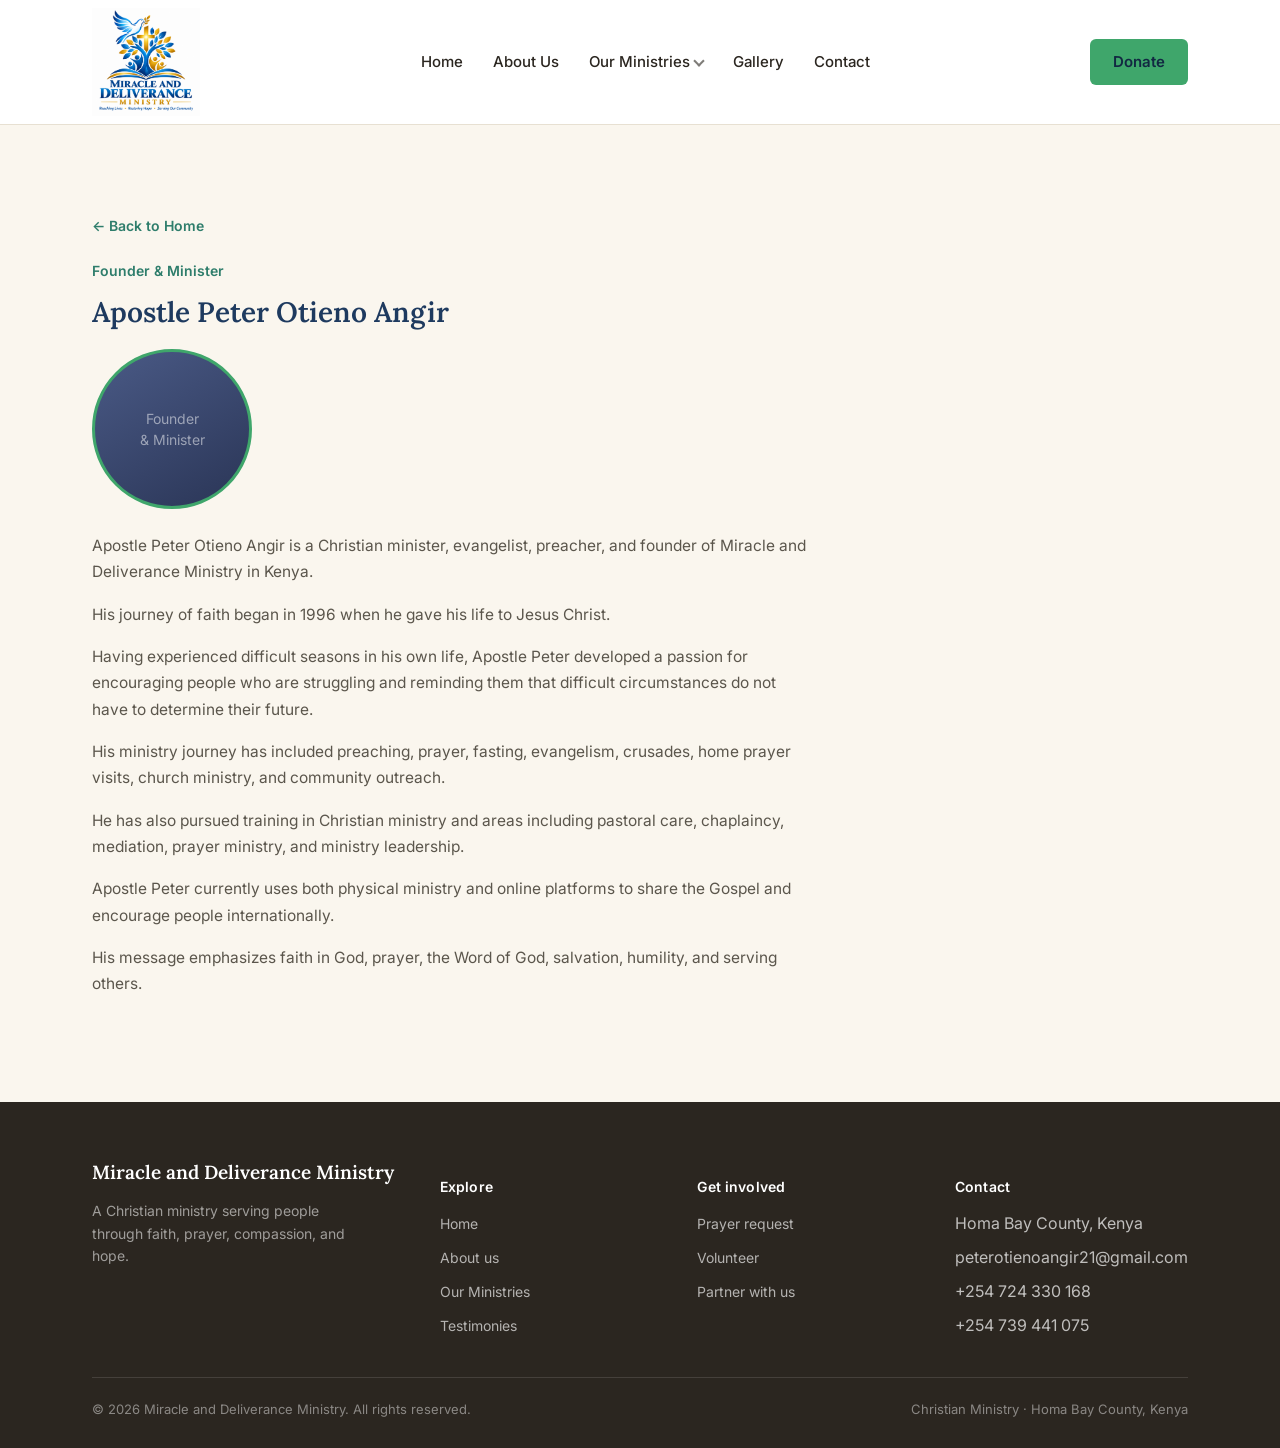
==== founder.html @ 4bcf3d2a "Create ministry website Co-authored-by: Copilot <223556219+Copilot@users.noreply.github.com>" ====
<!DOCTYPE html>
<html lang="en">
<head>
<meta charset="UTF-8">
<meta name="viewport" content="width=device-width, initial-scale=1.0">
<title>Apostle Peter Otieno Angir — Miracle and Deliverance Ministry</title>
<link rel="preconnect" href="https://fonts.googleapis.com">
<link href="https://fonts.googleapis.com/css2?family=Lora:ital,wght@0,500;0,600;0,700;1,500&family=Inter:wght@400;500;600;700&display=swap" rel="stylesheet">
<link rel="stylesheet" href="style.css">
<style>
  :root{
    --indigo:#1E3A5F;
    --indigo-deep:#122842;
    --green:#3FA66B;
    --green-deep:#2E7F52;
    --teal:#2E7D6B;
    --ivory:#FAF6EE;
    --paper:#FFFFFF;
    --ink:#2B2620;
    --ink-soft:#5B564C;
    --line:#E7E0D2;
    --radius-s:6px;
    --radius-m:10px;
    --maxw:1160px;
  }
  *{box-sizing:border-box;}
  html{scroll-behavior:smooth;}
  body{
    margin:0;
    font-family:'Inter',sans-serif;
    color:var(--ink);
    background:var(--ivory);
    line-height:1.5;
  }
  h1,h2,h3{
    font-family:'Lora',serif;
    margin:0;
    color:var(--indigo);
    font-weight:600;
  }
  a{color:inherit;text-decoration:none;}
  img{max-width:100%;display:block;}
  .wrap{max-width:var(--maxw);margin:0 auto;padding:0 32px;}
  :focus-visible{outline:3px solid var(--green-deep);outline-offset:2px;}
  header{
    background:var(--paper);
    border-bottom:1px solid var(--line);
    position:sticky;top:0;z-index:50;
  }
  .header-inner{
    display:flex;align-items:center;justify-content:space-between;
    padding:8px 32px;max-width:var(--maxw);margin:0 auto;
  }
  .brand{display:flex;align-items:center;gap:12px;}
  .brand-logo{height:108px;width:auto;flex-shrink:0;}
  .brand-mark{
    width:42px;height:42px;border-radius:50%;
    background:conic-gradient(from 210deg,var(--indigo),var(--green),var(--indigo));
    display:flex;align-items:center;justify-content:center;
    color:#fff;font-family:'Lora',serif;font-weight:700;font-size:15px;
    flex-shrink:0;
  }
  .brand-name{
    font-family:'Lora',serif;font-weight:600;font-size:19px;color:var(--indigo);
    line-height:1.2;
  }
  .brand-name span{display:block;font-family:'Inter',sans-serif;font-weight:500;font-size:12px;color:var(--ink-soft);letter-spacing:.02em;}
  nav{display:flex;align-items:center;gap:6px;}
  nav ul{list-style:none;display:flex;gap:2px;margin:0;padding:0;}
  nav li{position:relative;}
  nav a.nav-link{
    display:flex;align-items:center;gap:5px;
    padding:10px 14px;border-radius:var(--radius-s);
    font-size:15px;font-weight:500;color:var(--ink);
    transition:background .15s ease, color .15s ease;
  }
  nav a.nav-link:hover{background:var(--ivory);color:var(--indigo);}
  nav .active{color:var(--indigo);font-weight:600;}
  nav .active::after{
    content:"";position:absolute;left:14px;right:14px;bottom:2px;height:2px;background:var(--green);
  }
  nav .caret{width:8px;height:8px;border-right:2px solid currentColor;border-bottom:2px solid currentColor;transform:rotate(45deg);margin-top:-3px;opacity:.6;}
  .dropdown{position:relative;}
  .dropdown-menu{
    position:absolute;top:calc(100% + 6px);left:0;
    background:var(--paper);border:1px solid var(--line);border-radius:var(--radius-m);
    box-shadow:0 12px 28px rgba(30,42,74,.12);
    min-width:200px;padding:6px;
    opacity:0;visibility:hidden;transform:translateY(-6px);
    transition:opacity .15s ease, transform .15s ease, visibility .15s;
  }
  .dropdown:hover .dropdown-menu,.dropdown:focus-within .dropdown-menu{
    opacity:1;visibility:visible;transform:translateY(0);
  }
  .dropdown-menu a{
    display:block;padding:9px 12px;border-radius:6px;font-size:14.5px;color:var(--ink);
  }
  .dropdown-menu a:hover{background:var(--ivory);color:var(--indigo);}
  .btn{
    display:inline-flex;align-items:center;justify-content:center;gap:8px;
    padding:11px 22px;border-radius:var(--radius-s);
    font-family:'Inter',sans-serif;font-weight:600;font-size:15px;
    border:1.5px solid transparent;cursor:pointer;
    transition:transform .12s ease, box-shadow .12s ease, background .15s ease;
    white-space:nowrap;
  }
  .btn:active{transform:translateY(1px);}
  .btn-primary{background:var(--green);color:var(--indigo-deep);}
  .btn-primary:hover{background:var(--green-deep);}
  .btn-outline{background:transparent;border-color:var(--indigo);color:var(--indigo);}
  .btn-outline:hover{background:var(--indigo);color:#fff;}
  .btn-outline-light{background:transparent;border-color:rgba(255,255,255,.7);color:#fff;}
  .btn-outline-light:hover{background:rgba(255,255,255,.12);}
  .btn-ghost{background:transparent;color:var(--indigo);padding:11px 6px;font-weight:600;}
  .btn-ghost:hover{color:var(--green-deep);}
  .btn-ghost .arrow{transition:transform .15s ease;}
  .btn-ghost:hover .arrow{transform:translateX(3px);}
  .header-cta{display:flex;align-items:center;gap:18px;}
  section{padding:88px 0;}
  .section-head{
    display:flex;justify-content:space-between;align-items:flex-end;gap:24px;
    margin-bottom:44px;flex-wrap:wrap;
  }
  .section-head h2{font-size:32px;}
  .section-head p{color:var(--ink-soft);font-size:16px;margin-top:8px;max-width:480px;}
  .kicker{color:var(--teal);font-weight:600;font-size:14px;margin-bottom:10px;}
  footer{background:var(--ink);color:rgba(255,255,255,.7);padding:56px 0 28px;}
  .footer-grid{
    display:grid;grid-template-columns:1.4fr 1fr 1fr 1fr;gap:32px;margin-bottom:40px;
  }
  .footer-brand h3{color:#fff;font-size:19px;margin-bottom:10px;}
  .footer-brand p{font-size:14px;line-height:1.6;max-width:280px;color:rgba(255,255,255,.55);}
  .footer-col h4{color:#fff;font-family:'Inter',sans-serif;font-size:14px;font-weight:600;margin-bottom:14px;letter-spacing:.01em;}
  .footer-col ul{list-style:none;margin:0;padding:0;display:flex;flex-direction:column;gap:10px;}
  .footer-col a{font-size:14px;color:rgba(255,255,255,.65);}
  .footer-col a:hover{color:var(--green);}
  .social-row{display:flex;gap:10px;margin-top:16px;}
  .social-row a{
    width:34px;height:34px;border-radius:50%;background:rgba(255,255,255,.08);
    display:flex;align-items:center;justify-content:center;
  }
  .social-row svg{width:16px;height:16px;stroke:#fff;}
  .footer-bottom{
    border-top:1px solid rgba(255,255,255,.12);padding-top:22px;
    display:flex;justify-content:space-between;font-size:13px;color:rgba(255,255,255,.45);flex-wrap:wrap;gap:10px;
  }
  .founder-bio{max-width:720px;}
  .founder-bio p{margin-bottom:16px;font-size:15.5px;line-height:1.7;color:var(--ink-soft);}
  .founder-bio h2{margin-bottom:16px;font-size:28px;}
  .founder-photo{
    width:160px;height:160px;border-radius:50%;
    background:linear-gradient(150deg,#4a5a86,#2a3556);
    display:flex;align-items:center;justify-content:center;
    color:rgba(255,255,255,.5);font-size:14px;text-align:center;margin-bottom:24px;
    border:3px solid var(--green);
  }
  .back-link{display:inline-block;margin-bottom:24px;font-size:14px;color:var(--teal);font-weight:600;}
  .back-link:hover{color:var(--green-deep);}
  @media (max-width:980px){
    nav ul{display:none;}
    .footer-grid{grid-template-columns:1fr 1fr;}
  }
  @media (max-width:640px){
    .header-inner{padding:14px 20px;}
    .wrap{padding-left:20px;padding-right:20px;}
    section{padding:56px 0;}
    .footer-grid{grid-template-columns:1fr;}
  }
</style>
</head>
<body>

<header>
  <div class="header-inner">
    <div class="brand">
      <img src="[data-uri]... (line truncated to 2000 chars)" alt="MDM Logo">
    </div>
    <nav aria-label="Primary">
      <ul>
        <li><a class="nav-link" href="index.html">Home</a></li>
        <li><a class="nav-link" href="about.html">About Us</a></li>
        <li class="dropdown">
          <a class="nav-link" href="ministries.html" aria-haspopup="true">Our Ministries <span class="caret"></span></a>
          <div class="dropdown-menu">
            <a href="ministries.html#evangelism">Evangelism</a>
            <a href="ministries.html#prayer">Prayer Ministry</a>
            <a href="ministries.html#community">Community Outreach</a>
            <a href="ministries.html#youth">Youth Ministry</a>
            <a href="ministries.html#music">Music Ministry</a>
            <a href="ministries.html#online">Online Evangelism</a>
            <a href="ministries.html#pastoral">Pastoral Care</a>
            <a href="ministries.html#new-beginning">New Beginning</a>
          </div>
        </li>
        <li><a class="nav-link active" href="founder.html">Apostle Peter</a></li>
        <li><a class="nav-link" href="testimonies.html">Testimonies</a></li>
        <li><a class="nav-link" href="index.html#values">Our Values</a></li>
        <li><a class="nav-link" href="prayer.html">Prayer Request</a></li>
        <li><a class="nav-link" href="index.html#contact">Contact</a></li>
      </ul>
    </nav>
    <div class="header-cta">
      <a href="prayer.html" class="btn btn-primary">Prayer Request</a>
    </div>
  </div>
</header>

<section>
  <div class="wrap">
    <a href="index.html" class="back-link">← Back to Home</a>
    <div class="founder-bio">
      <div class="kicker">Founder &amp; Minister</div>
      <h2>Apostle Peter Otieno Angir</h2>
      <div class="founder-photo">Founder<br>&amp; Minister</div>
      <p>Apostle Peter Otieno Angir is a Christian minister, evangelist, preacher, and founder of Miracle and Deliverance Ministry in Kenya.</p>
      <p>His journey of faith began in 1996 when he gave his life to Jesus Christ.</p>
      <p>Having experienced difficult seasons in his own life, Apostle Peter developed a passion for encouraging people who are struggling and reminding them that difficult circumstances do not have to determine their future.</p>
      <p>His ministry journey has included preaching, prayer, fasting, evangelism, crusades, home prayer visits, church ministry, and community outreach.</p>
      <p>He has also pursued training in Christian ministry and areas including pastoral care, chaplaincy, mediation, prayer ministry, and ministry leadership.</p>
      <p>Apostle Peter currently uses both physical ministry and online platforms to share the Gospel and encourage people internationally.</p>
      <p>His message emphasizes faith in God, prayer, the Word of God, salvation, humility, and serving others.</p>
    </div>
  </div>
</section>

<footer id="contact">
  <div class="wrap">
    <div class="footer-grid">
      <div class="footer-brand">
        <h3>Miracle and Deliverance Ministry</h3>
        <p>A Christian ministry based in Homa Bay County, Kenya, founded by Apostle Peter Otieno Angir. We share the Gospel, encourage people in their faith, and serve vulnerable communities through prayer, outreach, and practical assistance.</p>
        <div class="social-row">
          <a href="#" aria-label="Facebook"><svg viewBox="0 0 24 24" fill="none" stroke-width="1.8"><path d="M18 2h-3a5 5 0 0 0-5 5v3H7v4h3v8h4v-8h3l1-4h-4V7a1 1 0 0 1 1-1h3z"/></svg></a>
          <a href="#" aria-label="TikTok"><svg viewBox="0 0 24 24" fill="none" stroke-width="1.8"><path d="M9 12a4 4 0 1 0 4 4V4a5 5 0 0 0 5 5"/></svg></a>
          <a href="#" aria-label="YouTube"><svg viewBox="0 0 24 24" fill="none" stroke-width="1.8"><path d="M22 12s0-3.2-.4-4.7a2.9 2.9 0 0 0-2-2C17.9 5 12 5 12 5s-5.9 0-7.6.3a2.9 2.9 0 0 0-2 2C2 8.8 2 12 2 12s0 3.2.4 4.7a2.9 2.9 0 0 0 2 2C6.1 19 12 19 12 19s5.9 0 7.6-.3a2.9 2.9 0 0 0 2-2C22 15.2 22 12 22 12z"/><path d="M10 9l5 3-5 3z"/></svg></a>
          <a href="#" aria-label="Instagram"><svg viewBox="0 0 24 24" fill="none" stroke-width="1.8"><rect x="2" y="2" width="20" height="20" rx="5"/><path d="M16 11.37A4 4 0 1 1 12.63 8 4 4 0 0 1 16 11.37z"/><line x1="17.5" y1="6.5" x2="17.51" y2="6.5"/></svg></a>
          <a href="#" aria-label="Email"><svg viewBox="0 0 24 24" fill="none" stroke-width="1.8"><rect x="2" y="4" width="20" height="16" rx="2"/><path d="M2 6l10 7 10-7"/></svg></a>
        </div>
      </div>
      <div class="footer-col">
        <h4>Explore</h4>
        <ul>
          <li><a href="index.html">Home</a></li>
          <li><a href="about.html">About us</a></li>
          <li><a href="ministries.html">Our Ministries</a></li>
          <li><a href="testimonies.html">Testimonies</a></li>
        </ul>
      </div>
      <div class="footer-col">
        <h4>Get involved</h4>
        <ul>
          <li><a href="prayer.html">Prayer request</a></li>
          <li><a href="#">Volunteer</a></li>
          <li><a href="#">Partner with us</a></li>
        </ul>
      </div>
      <div class="footer-col">
        <h4>Contact</h4>
        <ul>
          <li>Homa Bay County, Kenya</li>
          <li>peterotienoangir21@gmail.com</li>
          <li>+254 724 330 168</li>
          <li>+254 739 441 075</li>
        </ul>
      </div>
    </div>
    <div class="footer-bottom">
      <span>© 2026 Miracle and Deliverance Ministry. All rights reserved.</span>
      <span>Christian Ministry · Homa Bay County, Kenya</span>
    </div>
  </div>
</footer>
<script src="template.js"></script>
</body>
</html>
---- style.css ----
:root{
  --indigo:#1E3A5F;
  --indigo-deep:#122842;
  --green:#3FA66B;
  --green-deep:#2E7F52;
  --teal:#2E7D6B;
  --ivory:#FAF6EE;
  --paper:#FFFFFF;
  --ink:#2B2620;
  --ink-soft:#5B564C;
  --line:#E7E0D2;
  --radius-s:6px;
  --radius-m:10px;
  --maxw:1160px;
}
*{box-sizing:border-box;}
html{scroll-behavior:smooth;}
body{
  margin:0;
  font-family:'Inter',sans-serif;
  color:var(--ink);
  background:var(--ivory);
  line-height:1.5;
}
h1,h2,h3{
  font-family:'Lora',serif;
  margin:0;
  color:var(--indigo);
  font-weight:600;
}
a{color:inherit;text-decoration:none;}
img{max-width:100%;display:block;}
.wrap{max-width:var(--maxw);margin:0 auto;padding:0 32px;}
:focus-visible{outline:3px solid var(--green-deep);outline-offset:2px;}
header{
  background:var(--paper);
  border-bottom:1px solid var(--line);
  position:sticky;top:0;z-index:50;
}
.header-inner{
  display:flex;align-items:center;justify-content:space-between;
  padding:8px 32px;max-width:var(--maxw);margin:0 auto;
}
.brand{display:flex;align-items:center;gap:12px;}
.brand-logo{display:none;}
.brand::before{
  content:"";
  display:block;
  width:108px;
  height:108px;
  flex-shrink:0;
  background:url("log.png") center/contain no-repeat;
}
.brand-mark{
  width:42px;height:42px;border-radius:50%;
  background:conic-gradient(from 210deg,var(--indigo),var(--green),var(--indigo));
  display:flex;align-items:center;justify-content:center;
  color:#fff;font-family:'Lora',serif;font-weight:700;font-size:15px;
  flex-shrink:0;
}
.brand-name{
  font-family:'Lora',serif;font-weight:600;font-size:19px;color:var(--indigo);
  line-height:1.2;
}
.brand-name span{display:block;font-family:'Inter',sans-serif;font-weight:500;font-size:12px;color:var(--ink-soft);letter-spacing:.02em;}
nav{display:flex;align-items:center;gap:6px;}
nav ul{list-style:none;display:flex;gap:2px;margin:0;padding:0;}
nav li{position:relative;}
nav a.nav-link{
  display:flex;align-items:center;gap:5px;
  padding:10px 14px;border-radius:var(--radius-s);
  font-size:15px;font-weight:500;color:var(--ink);
  transition:background .15s ease, color .15s ease;
}
nav a.nav-link:hover{background:var(--ivory);color:var(--indigo);}
nav .active{color:var(--indigo);font-weight:600;}
nav .active::after{
  content:"";position:absolute;left:14px;right:14px;bottom:2px;height:2px;background:var(--green);
}
nav .caret{width:8px;height:8px;border-right:2px solid currentColor;border-bottom:2px solid currentColor;transform:rotate(45deg);margin-top:-3px;opacity:.6;}
.dropdown{position:relative;}
.dropdown-menu{
  position:absolute;top:calc(100% + 6px);left:0;
  background:var(--paper);border:1px solid var(--line);border-radius:var(--radius-m);
  box-shadow:0 12px 28px rgba(30,42,74,.12);
  min-width:200px;padding:6px;
  opacity:0;visibility:hidden;transform:translateY(-6px);
  transition:opacity .15s ease, transform .15s ease, visibility .15s;
}
.dropdown:hover .dropdown-menu,.dropdown:focus-within .dropdown-menu{
  opacity:1;visibility:visible;transform:translateY(0);
}
.dropdown-menu a{
  display:block;padding:9px 12px;border-radius:6px;font-size:14.5px;color:var(--ink);
}
.dropdown-menu a:hover{background:var(--ivory);color:var(--indigo);}
.btn{
  display:inline-flex;align-items:center;justify-content:center;gap:8px;
  padding:11px 22px;border-radius:var(--radius-s);
  font-family:'Inter',sans-serif;font-weight:600;font-size:15px;
  border:1.5px solid transparent;cursor:pointer;
  transition:transform .12s ease, box-shadow .12s ease, background .15s ease;
  white-space:nowrap;
}
.btn:active{transform:translateY(1px);}
.btn-primary{background:var(--green);color:var(--indigo-deep);}
.btn-primary:hover{background:var(--green-deep);}
.btn-outline{background:transparent;border-color:var(--indigo);color:var(--indigo);}
.btn-outline:hover{background:var(--indigo);color:#fff;}
.btn-outline-light{background:transparent;border-color:rgba(255,255,255,.7);color:#fff;}
.btn-outline-light:hover{background:rgba(255,255,255,.12);}
.btn-ghost{background:transparent;color:var(--indigo);padding:11px 6px;font-weight:600;}
.btn-ghost:hover{color:var(--green-deep);}
.btn-ghost .arrow{transition:transform .15s ease;}
.btn-ghost:hover .arrow{transform:translateX(3px);}
.header-cta{display:flex;align-items:center;gap:18px;}
.menu-toggle{display:none;}
.sr-only{
  position:absolute;width:1px;height:1px;padding:0;margin:-1px;
  overflow:hidden;clip:rect(0,0,0,0);white-space:nowrap;border:0;
}
section{padding:88px 0;}
.section-head{
  display:flex;justify-content:space-between;align-items:flex-end;gap:24px;
  margin-bottom:44px;flex-wrap:wrap;
}
.section-head h2{font-size:32px;}
.section-head p{color:var(--ink-soft);font-size:16px;margin-top:8px;max-width:480px;}
.kicker{color:var(--teal);font-weight:600;font-size:14px;margin-bottom:10px;}
footer{background:var(--ink);color:rgba(255,255,255,.7);padding:56px 0 28px;}
.footer-grid{
  display:grid;grid-template-columns:1.4fr 1fr 1fr 1fr;gap:32px;margin-bottom:40px;
}
.footer-brand h3{color:#fff;font-size:19px;margin-bottom:10px;}
.footer-brand p{font-size:14px;line-height:1.6;max-width:280px;color:rgba(255,255,255,.55);}
.footer-col h4{color:#fff;font-family:'Inter',sans-serif;font-size:14px;font-weight:600;margin-bottom:14px;letter-spacing:.01em;}
.footer-col ul{list-style:none;margin:0;padding:0;display:flex;flex-direction:column;gap:10px;}
.footer-col a{font-size:14px;color:rgba(255,255,255,.65);}
.footer-col a:hover{color:var(--green);}
.social-row{display:flex;gap:10px;margin-top:16px;}
.social-row a{
  width:34px;height:34px;border-radius:50%;background:rgba(255,255,255,.08);
  display:flex;align-items:center;justify-content:center;
}
.social-row svg{width:16px;height:16px;stroke:#fff;}
.footer-bottom{
  border-top:1px solid rgba(255,255,255,.12);padding-top:22px;
  display:flex;justify-content:space-between;font-size:13px;color:rgba(255,255,255,.45);flex-wrap:wrap;gap:10px;
}
.back-link{display:inline-block;margin-bottom:24px;font-size:14px;color:var(--teal);font-weight:600;}
.back-link:hover{color:var(--green-deep);}
@media (max-width:980px){
  .header-inner{position:relative;}
  nav ul{display:flex;}
  .menu-toggle{
    display:inline-flex;flex-direction:column;justify-content:center;gap:4px;
    width:44px;height:44px;padding:9px;border:1px solid var(--line);
    border-radius:var(--radius-s);background:var(--paper);color:var(--indigo);
    cursor:pointer;
  }
  .menu-toggle > span:not(.sr-only){
    display:block;width:24px;height:2px;background:currentColor;
    transition:transform .15s ease, opacity .15s ease;
  }
  .menu-open .menu-toggle > span:nth-child(1){transform:translateY(6px) rotate(45deg);}
  .menu-open .menu-toggle > span:nth-child(2){opacity:0;}
  .menu-open .menu-toggle > span:nth-child(3){transform:translateY(-6px) rotate(-45deg);}
  header nav{
    position:absolute;top:100%;left:0;right:0;
    background:var(--paper);border-top:1px solid var(--line);
    box-shadow:0 12px 28px rgba(30,42,74,.12);
  }
  header nav ul{
    display:none;flex-direction:column;gap:0;margin:0;padding:8px 20px 16px;
  }
  .menu-open nav ul{display:flex;}
  header nav li{width:100%;}
  header nav a.nav-link{padding:12px 10px;}
  header nav .active::after{left:10px;right:auto;width:32px;bottom:5px;}
  header nav .dropdown-menu{
    position:static;min-width:0;margin:0 0 4px 12px;
    padding:0 0 0 8px;border:0;border-left:2px solid var(--line);
    border-radius:0;box-shadow:none;opacity:1;visibility:visible;
    transform:none;
  }
  header nav .dropdown-menu a{padding:8px 12px;}
  .header-cta{margin-left:auto;margin-right:10px;}
  .footer-grid{grid-template-columns:1fr 1fr;}
}
@media (max-width:640px){
  .header-inner{padding:14px 20px;}
  .wrap{padding-left:20px;padding-right:20px;}
  section{padding:56px 0;}
  .footer-grid{grid-template-columns:1fr;}
}
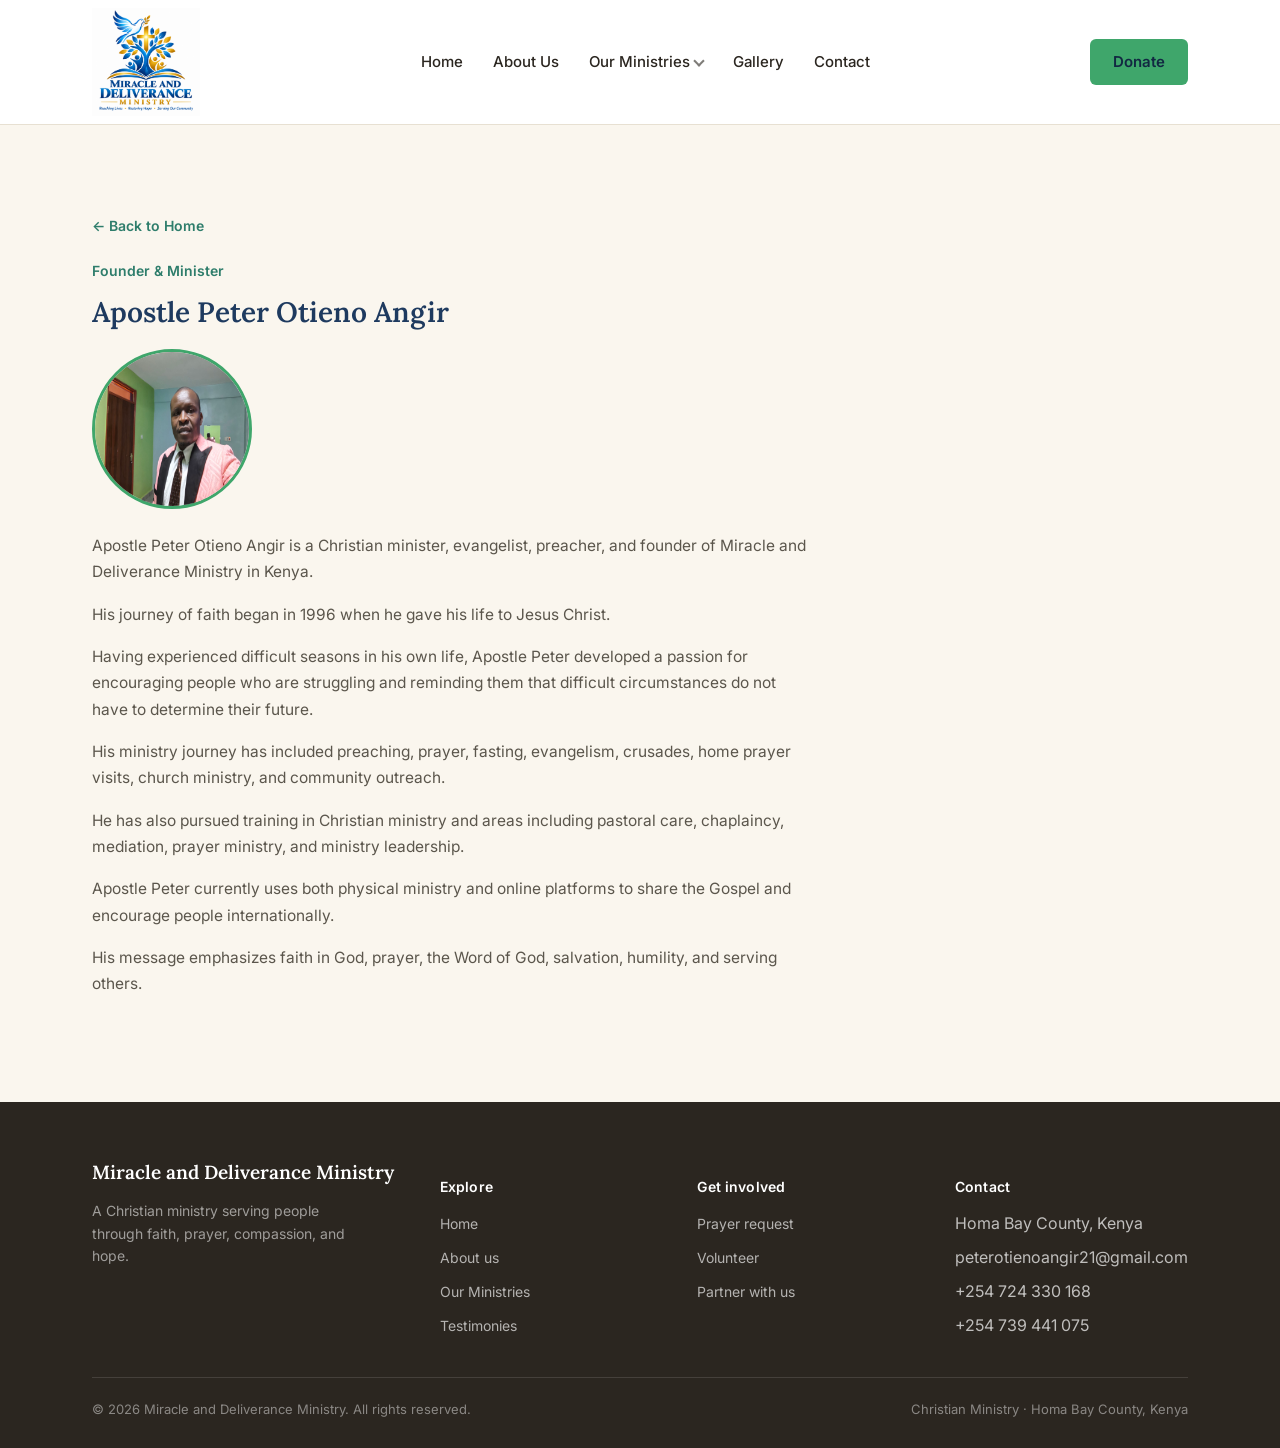
==== commit 9af7a450: "Populate gallery and founder image" ====
--- a/founder.html
+++ b/founder.html
@@ -211,7 +211,7 @@
     <div class="founder-bio">
       <div class="kicker">Founder &amp; Minister</div>
       <h2>Apostle Peter Otieno Angir</h2>
-      <div class="founder-photo">Founder<br>&amp; Minister</div>
+      <img src="assets/founder.jpg" alt="Apostle Peter Otieno Angir" class="founder-photo">
       <p>Apostle Peter Otieno Angir is a Christian minister, evangelist, preacher, and founder of Miracle and Deliverance Ministry in Kenya.</p>
       <p>His journey of faith began in 1996 when he gave his life to Jesus Christ.</p>
       <p>Having experienced difficult seasons in his own life, Apostle Peter developed a passion for encouraging people who are struggling and reminding them that difficult circumstances do not have to determine their future.</p>
